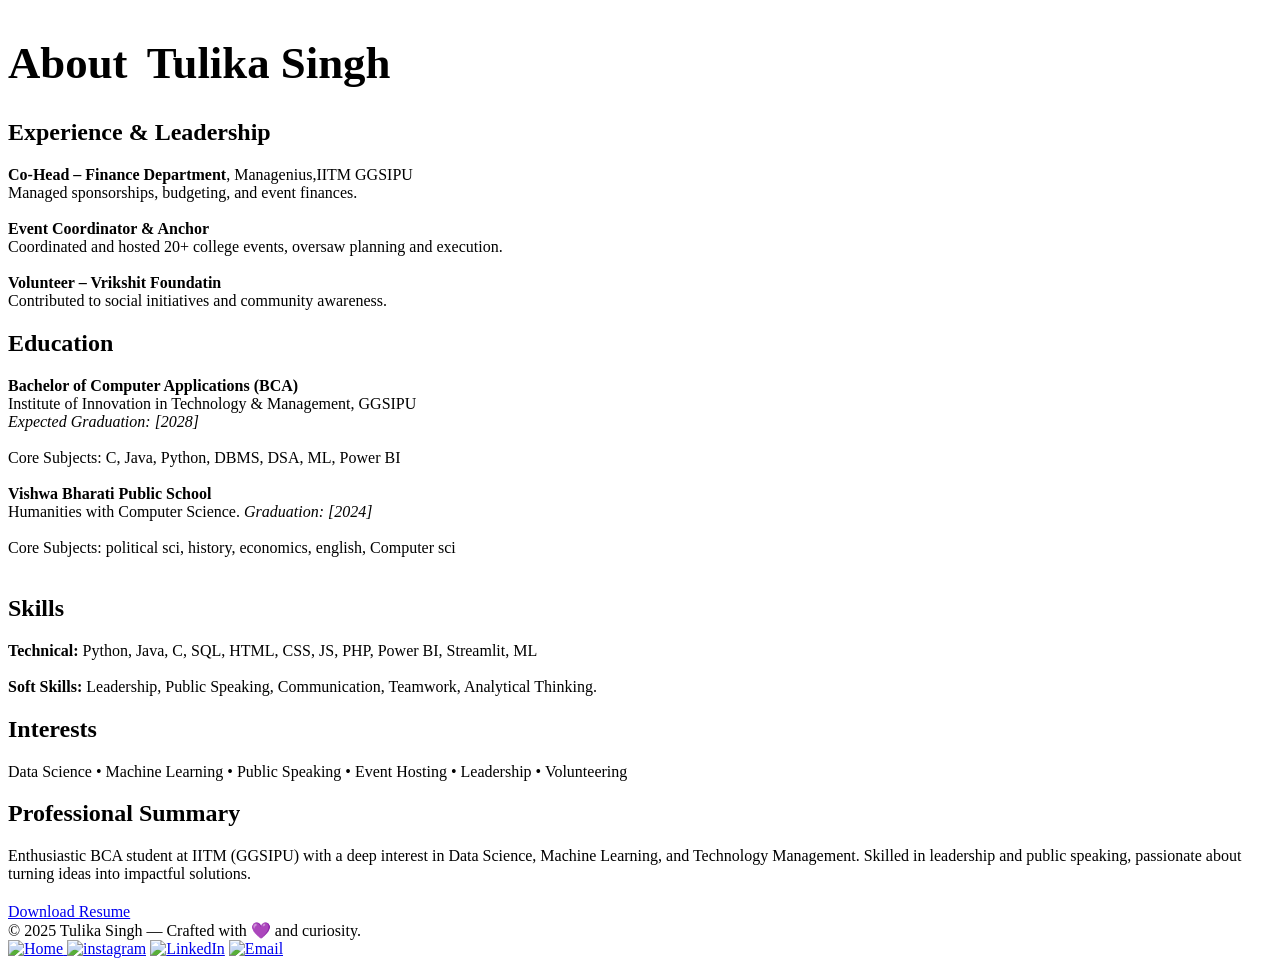
==== about.html @ 1f3c075c "Initial portfolio upload" ====
<!DOCTYPE html>
<html lang="en">
<head>
  <meta charset="UTF-8">
  <meta name="viewport" content="width=device-width, initial-scale=1.0">
  <title>About Tulika | Portfolio</title>
  <link rel="stylesheet" href="C:\Users\santo\portfolio\style.css">
</head>
<body>

  <section class="container animate-fade-in">
    <h1 class="center" style="font-family:'Playfair Display',serif;font-size:2.8rem;margin-bottom:30px;">
      About <span style="color:var(--accent-1);margin-left:8px;">Tulika Singh</span>
    </h1>

    <div class="row" style="justify-content:center;gap:30px;flex-wrap:wrap;">

      <!-- EXPERIENCE -->
      <div class="card tilt-on-hover animate-fade-in animate-delay-100" style="flex:1 1 320px;min-width:320px;">
        <div class="meta">
          <h2>Experience & Leadership</h2>
          <p class="lead">
            <b>Co-Head – Finance Department</b>, Managenius,IITM GGSIPU<br>
            Managed sponsorships, budgeting, and event finances.<br><br>
            <b>Event Coordinator & Anchor</b><br>
            Coordinated and hosted 20+ college events, oversaw planning and execution.<br><br>
            <b>Volunteer – Vrikshit Foundatin</b><br>
            Contributed to social initiatives and community awareness.
          </p>
        </div>
      </div>

      <!-- EDUCATION -->
      <div class="card tilt-on-hover animate-fade-in animate-delay-200" style="flex:1 1 320px;min-width:320px;">
        <div class="meta">
          <h2>Education</h2>
          <p class="lead">
            <b>Bachelor of Computer Applications (BCA)</b><br>
            Institute of Innovation in Technology & Management, GGSIPU<br>
            <i>Expected Graduation: [2028]</i><br><br>
            Core Subjects: C, Java, Python, DBMS, DSA, ML, Power BI<br><br>
            <b>Vishwa Bharati Public School</b><br>
            Humanities with Computer Science.
            <i>Graduation: [2024]</i><br><br>
            Core Subjects: political sci, history, economics, english, Computer sci<br><br>
          </p>
        </div>
      </div>

      <!-- SKILLS -->
      <div class="card tilt-on-hover animate-fade-in animate-delay-300" style="flex:1 1 320px;min-width:320px;">
        <div class="meta">
          <h2>Skills</h2>
          <p class="lead">
            <b>Technical:</b> Python, Java, C, SQL, HTML, CSS, JS, PHP, Power BI, Streamlit, ML<br><br>
            <b>Soft Skills:</b> Leadership, Public Speaking, Communication, Teamwork, Analytical Thinking.
          </p>
        </div>
      </div>

      <!-- INTERESTS -->
      <div class="card tilt-on-hover animate-fade-in animate-delay-300" style="flex:1 1 320px;min-width:320px;">
        <div class="meta">
          <h2>Interests</h2>
          <p class="lead">
            Data Science • Machine Learning • Public Speaking • Event Hosting • Leadership • Volunteering
          </p>
        </div>
      </div>

      <!-- SUMMARY -->
      <div class="card tilt-on-hover animate-fade-in animate-delay-200" style="flex:1 1 660px;min-width:660px;">
        <div class="meta">
          <h2>Professional Summary</h2>
          <p class="lead">
            Enthusiastic BCA student at IITM (GGSIPU) with a deep interest in Data Science, Machine Learning, and Technology Management. Skilled in leadership and public speaking, passionate about turning ideas into impactful solutions.
          </p>
          <div class="center" style="margin-top:20px;">
            <a href="Tulika_Singh_Resume.pdf" class="resume-btn" download>Download Resume</a>
          </div>
        </div>
      </div>

    </div>
  </section>

  <!-- UNIVERSAL FOOTER -->
  <footer class="site-footer">
    <div class="footer-inner">
      <div class="footer-left">
        © 2025 Tulika Singh — Crafted with 💜 and curiosity.
      </div>
      <div class="footer-icons">
        <a href="index.html" class="footer-icon-circle">
  <img src="https://cdn-icons-png.flaticon.com/512/25/25694.png" width="18" alt="Home" />
</a>

        <a href="#"><img src="https://cdn-icons-png.flaticon.com/512/174/174855.png" alt="instagram" width="22"></a>
        <a href="https://www.linkedin.com/in/tulika-singh-5a00b3342?utm_source=share&utm_campaign=share_via&utm_content=profile&utm_medium=android_app"><img src="https://cdn-icons-png.flaticon.com/512/174/174857.png" alt="LinkedIn" width="22"></a>
        <a href="mailto:tulikasingh0606@gmail.com"><img src="https://cdn-icons-png.flaticon.com/512/732/732200.png"  alt="Email" width="22"></a>
      </div>
    </div>
  </footer>

  <script>
    // Optional: interactive 3D tilt on mousemove
    document.querySelectorAll('.tilt-on-hover').forEach(card => {
      card.addEventListener('mousemove', e => {
        const rect = card.getBoundingClientRect();
        const x = e.clientX - rect.left;
        const y = e.clientY - rect.top;
        const centerX = rect.width / 2;
        const centerY = rect.height / 2;
        const rotateX = ((y - centerY) / 18);
        const rotateY = ((x - centerX) / -18);
        card.style.transform = `rotateX(${rotateX}deg) rotateY(${rotateY}deg) translateZ(18px)`;
      });
      card.addEventListener('mouseleave', () => {
        card.style.transform = 'rotateX(0deg) rotateY(0deg) translateZ(0)';
      });
    });
  </script>

</body>

</html>
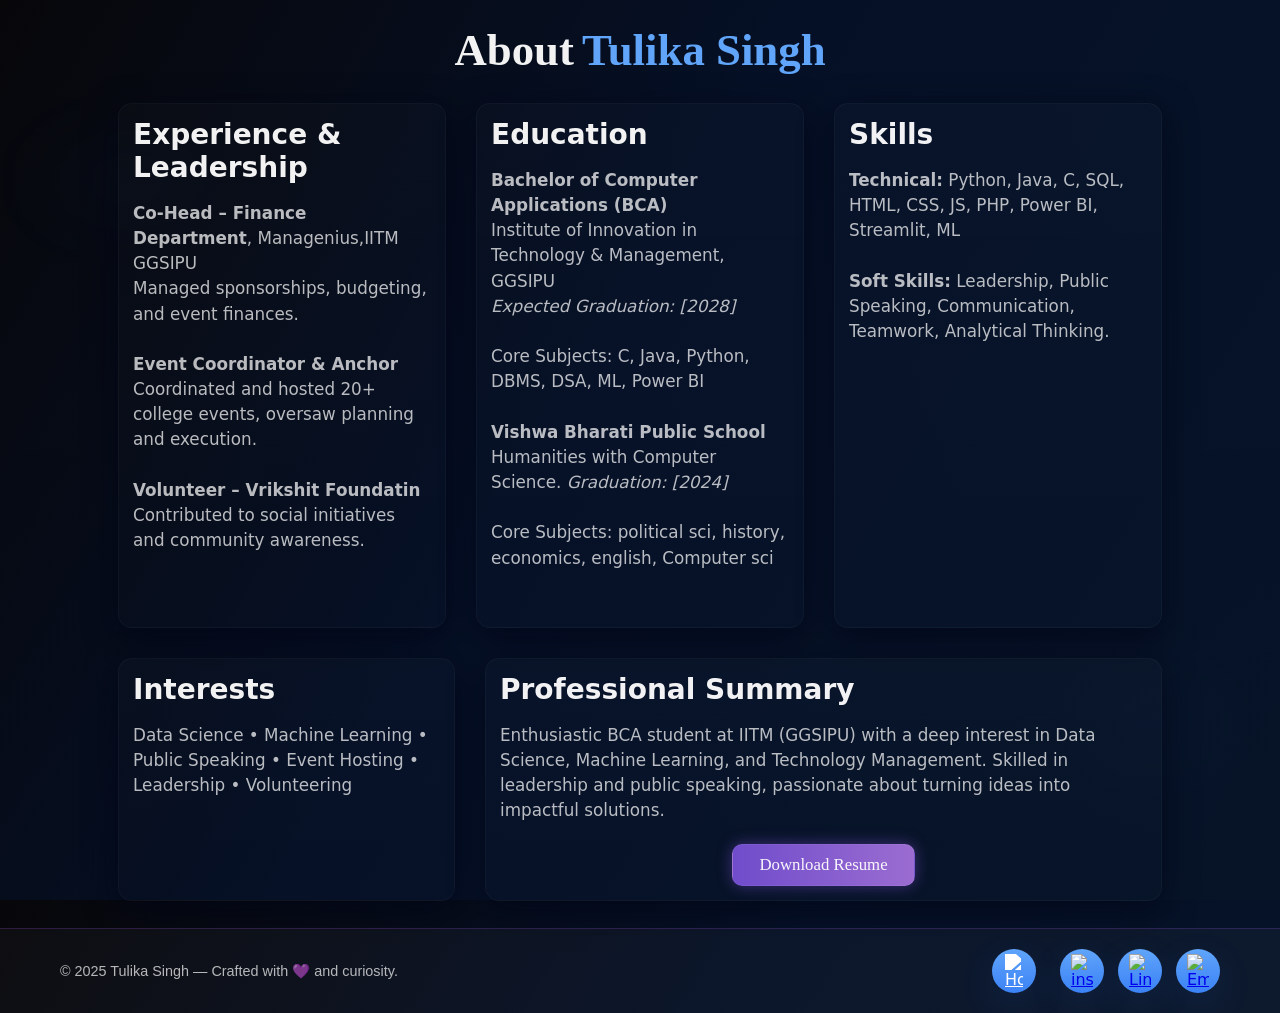
==== commit 310c7028: "path fixation" ====
--- a/about.html
+++ b/about.html
@@ -4,7 +4,7 @@
   <meta charset="UTF-8">
   <meta name="viewport" content="width=device-width, initial-scale=1.0">
   <title>About Tulika | Portfolio</title>
-  <link rel="stylesheet" href="C:\Users\santo\portfolio\style.css">
+  <link rel="stylesheet" href="./style.css">
 </head>
 <body>
 
--- a/style.css
+++ b/style.css
@@ -0,0 +1,350 @@
+* =========================
+   Tulika — Master style.css
+   Next-gen: Gradient + Neon + Glass + 3D Tilt
+   ========================= */
+
+/* ---------- Root palette & shared vars ---------- */
+@import url('https://fonts.googleapis.com/css2?family=Lora:wght@400;500&family=Playfair+Display:wght@500;600;700&display=swap');
+
+body {
+  font-family: 'Lora', serif;
+}
+
+h1, h2, h3 {
+  font-family: 'Playfair Display', serif;
+}
+
+:root{
+  --bg-1: #07070a;
+  --bg-2: #071428;
+  --accent-1: rgb(96,165,250); /* light blue */
+  --accent-2: rgb(59,130,246); /* deep blue */
+  --neon: rgba(96,165,250,0.18);
+  --glass: rgba(255,255,255,0.03);
+  --glass-2: rgba(255,255,255,0.02);
+  --muted: rgba(255,255,255,0.72);
+  --soft-white: rgba(255,255,255,0.95);
+  --card-elev: 0 10px 40px rgba(2,6,23,0.75);
+  --glass-border: rgba(96,165,250,0.14);
+  --radius-lg: 16px;
+  --radius-sm: 10px;
+  --font-head: "Bebas Neue", system-ui, sans-serif;
+  --font-body: "Inter", "Poppins", system-ui, sans-serif;
+}
+
+/* ---------- base layout ---------- */
+*{box-sizing:border-box}
+html,body{height:100%;margin:0;font-family:var(--font-body);-webkit-font-smoothing:antialiased;-moz-osx-font-smoothing:grayscale}
+body{
+  color:var(--soft-white);
+  background: linear-gradient(120deg, var(--bg-1) 0%, #051026 45%, var(--bg-2) 100%);
+  overflow-x:hidden;
+  position:relative;
+  -webkit-font-smoothing:antialiased;
+  perspective:1200px;
+}
+
+/* Animated gradient layer — subtle slow motion for 'parallax' feeling */
+body::before{
+  content:"";
+  position:fixed; inset:0; z-index:0;
+  background:
+    radial-gradient(1200px 400px at 10% 20%, rgba(96,165,250,0.06), transparent 10%),
+    radial-gradient(900px 300px at 90% 80%, rgba(59,130,246,0.05), transparent 10%),
+    radial-gradient(600px 260px at 70% 10%, rgba(120,80,255,0.02), transparent 8%);
+  mix-blend-mode: screen;
+  pointer-events:none;
+  animation: slowMove 18s linear infinite;
+  filter: blur(40px) saturate(120%);
+}
+@keyframes slowMove{
+  0%{transform:translate3d(0,0,0) scale(1)}
+  50%{transform:translate3d(-4%,2%,0) scale(1.02)}
+  100%{transform:translate3d(0,0,0) scale(1)}
+}
+
+/* subtle grain overlay for texture */
+body::after{
+  content:""; position:fixed; inset:0; z-index:1; pointer-events:none;
+  background-image:linear-gradient(transparent, rgba(255,255,255,0.002));
+  mix-blend-mode:overlay; opacity:0.6;
+}
+
+/* ---------- typography / utilities ---------- */
+.logo-text{font-family:var(--font-head);font-size:28px;font-weight:700;letter-spacing:0.6px;display:flex;align-items:center;gap:8px}
+h1,h2,h3{font-family:var(--font-head);margin:0;color:var(--soft-white)}
+h1{font-size:clamp(28px,4.6vw,48px);line-height:1}
+h2{font-size:clamp(20px,2.4vw,28px)}
+.lead{color:var(--muted);font-size:1.05rem;line-height:1.5}
+
+/* small helpers */
+.container{max-width:1100px;margin:0 auto;padding:28px;position:relative;z-index:20}
+.row{display:flex;gap:20px;flex-wrap:wrap}
+.center{display:flex;align-items:center;justify-content:center}
+.col{flex:1}
+
+/* ---------- Buttons (your original but upgraded with neon + glass) ---------- */
+.bookmarkBtn{
+  width:auto;min-width:140px;height:44px;border-radius:999px;
+  border:1px solid rgba(96,165,250,0.18);
+  background:linear-gradient(180deg, rgba(255,255,255,0.02), rgba(255,255,255,0.01));
+  display:flex;align-items:center;justify-content:flex-start;cursor:pointer;
+  transition:all 0.32s cubic-bezier(.2,.9,.35,1);overflow:hidden;padding:0 6px;position:relative;
+  backdrop-filter: blur(6px) saturate(120%);box-shadow: 0 6px 30px rgba(8,12,24,0.6);
+}
+.IconContainer{
+  width:36px;height:36px;border-radius:999px;
+  background:linear-gradient(180deg,var(--accent-1),var(--accent-2));
+  display:flex;align-items:center;justify-content:center;margin-left:6px;
+  box-shadow:0 6px 20px rgba(59,130,246,0.16), inset 0 -6px 16px rgba(255,255,255,0.04);
+  transition:all .34s cubic-bezier(.2,.9,.35,1);
+  transform-origin:left center;
+}
+.bookmarkBtn .text{margin-left:10px;margin-right:10px;font-weight:600}
+.bookmarkBtn:hover{transform:translateY(-6px);box-shadow:0 18px 50px rgba(10,30,80,0.45)}
+.bookmarkBtn:hover .IconContainer{width:calc(100% - 16px);border-radius:28px}
+.bookmarkBtn:active{transform:translateY(-2px) scale(.98)}
+
+/* add subtle neon outline on focus */
+.bookmarkBtn:focus{outline:none;box-shadow:0 0 30px rgba(59,130,246,0.12), 0 12px 40px rgba(2,6,23,0.6)}
+
+/* ---------- Hero (glass panel + 3D tilt + neon halo) ---------- */
+.hero{
+  min-height:78vh;display:flex;align-items:center;position:relative;z-index:10;padding-top:20px;padding-bottom:20px;
+}
+.hero-inner{display:grid;grid-template-columns:1fr 420px;gap:28px;align-items:center;width:100%;max-width:1200px;margin:0 auto;padding:24px}
+@media (max-width:920px){.hero-inner{grid-template-columns:1fr; padding:20px}}
+
+/* hero text card (glass) */
+.hero-card{
+  background: linear-gradient(180deg, rgba(255,255,255,0.02), rgba(255,255,255,0.008));
+  border-radius:var(--radius-lg);
+  padding:30px;
+  border:1px solid var(--glass-border);
+  box-shadow:var(--card-elev), 0 2px 12px rgba(59,130,246,0.04);
+  backdrop-filter: blur(10px) saturate(130%);
+  transform-style:preserve-3d;
+  transition: transform .45s cubic-bezier(.2,.9,.36,1), box-shadow .45s;
+  position:relative;overflow:hidden;
+}
+
+/* neon rim */
+.hero-card::before{
+  content:""; position:absolute; inset:-2px; z-index:0; pointer-events:none;
+  background:linear-gradient(90deg, rgba(96,165,250,0.06), rgba(59,130,246,0.03));
+  mix-blend-mode:screen; filter:blur(14px);
+}
+
+/* tilt effect on hover */
+.hero-card.tilt{
+  transform: translateZ(12px) rotateX(0deg);
+}
+.hero-card:hover{transform:translate3d(0,-8px,26px);box-shadow:0 36px 90px rgba(2,6,23,0.85)}
+
+/* hero portrait (glass frame) */
+.hero-portrait{
+  width:420px;height:420px;border-radius:18px;overflow:hidden;border:1px solid rgba(255,255,255,0.04);
+  background:linear-gradient(180deg, rgba(255,255,255,0.02), rgba(255,255,255,0.005));
+  display:flex;align-items:center;justify-content:center;position:relative;box-shadow:0 12px 40px rgba(2,6,23,0.7);
+  backdrop-filter: blur(8px) saturate(120%);
+}
+.hero-portrait img{width:100%;height:100%;object-fit:cover;display:block;}
+
+/* neon halo behind portrait */
+.hero-portrait::after{
+  content:"";position:absolute;inset: -8% -8% auto -8%;height:60%;z-index:0;background:
+  radial-gradient(40% 60% at 20% 20%, rgba(96,165,250,0.12), transparent 18%),
+  radial-gradient(40% 40% at 80% 80%, rgba(59,130,246,0.10), transparent 22%);
+  filter:blur(22px);
+}
+
+/* heading styles inside hero */
+.hero-card h1{font-size:clamp(28px,4.2vw,42px);z-index:2}
+.hero-card p{color:var(--muted);z-index:2;margin:12px 0 0;line-height:1.6}
+
+/* CTA row */
+.hero-cta{display:flex;gap:14px;margin-top:18px;z-index:3}
+.primary-cta{background:linear-gradient(90deg,var(--accent-1),var(--accent-2));color:#021124;padding:10px 14px;border-radius:12px;border:none;font-weight:800;cursor:pointer;box-shadow:0 10px 30px rgba(59,130,246,0.16)}
+.secondary-cta{background:transparent;border:1px solid rgba(255,255,255,0.04);color:var(--muted);padding:10px 14px;border-radius:12px}
+
+/* ---------- Cards / Projects (floating + tilt + neon) ---------- */
+.card{
+  border-radius:14px;overflow:hidden;background:linear-gradient(180deg, rgba(255,255,255,0.016), rgba(255,255,255,0.006));
+  border:1px solid rgba(255,255,255,0.03);backdrop-filter: blur(8px);box-shadow:0 8px 32px rgba(2,6,23,0.7);
+  transition: transform .36s cubic-bezier(.2,.9,.36,1), box-shadow .36s;
+}
+.card .meta{padding:14px}
+.card:hover{transform:translate3d(0,-12px,30px);box-shadow:0 36px 90px rgba(2,6,23,0.9)}
+.card .cover{height:160px;background:#0b1020;display:block;overflow:hidden}
+.card .cover img{width:100%;height:100%;object-fit:cover;display:block;transform:scale(1);transition:transform .6s}
+.card:hover .cover img{transform:scale(1.06)}
+
+/* project grid */
+.projects-grid{display:grid;grid-template-columns:repeat(3,1fr);gap:20px}
+@media (max-width:980px){.projects-grid{grid-template-columns:repeat(2,1fr)}}
+@media (max-width:620px){.projects-grid{grid-template-columns:1fr}}
+
+/* ---------- Skill bars (neon progress) ---------- */
+.skill{padding:8px 0}
+.skill .meta{display:flex;justify-content:space-between;font-weight:700;color:var(--muted);margin-bottom:6px}
+.bar{height:12px;border-radius:99px;background:linear-gradient(90deg, rgba(255,255,255,0.03), rgba(255,255,255,0.02));overflow:hidden}
+.bar > i{display:block;height:100%;border-radius:99px;background:linear-gradient(90deg,var(--accent-1),var(--accent-2));box-shadow:0 8px 24px rgba(59,130,246,0.18);transition:width .6s}
+
+/* ---------- Contact (Get in Touch) cards - horizontal rotate ---------- */
+.contact-container{min-height:100vh;display:flex;align-items:center;justify-content:center;padding:60px 20px;z-index:20}
+.contact-grid{display:flex;gap:28px;flex-wrap:wrap;align-items:center;justify-content:center}
+.contact-card{width:260px;height:320px;perspective:1400px;border-radius:18px;position:relative}
+.card-inner{position:relative;width:100%;height:100%;transition:transform .72s cubic-bezier(.2,.9,.36,1);transform-style:preserve-3d}
+.contact-card:hover .card-inner{transform:rotateY(180deg) translateZ(6px)}
+.card-front,.card-back{position:absolute;inset:0;border-radius:18px;backface-visibility:hidden;display:flex;flex-direction:column;align-items:center;justify-content:center;border:1px solid rgba(255,255,255,0.03);background:linear-gradient(180deg, rgba(255,255,255,0.02), rgba(255,255,255,0.008));box-shadow:0 12px 40px rgba(2,6,23,0.7)}
+.card-front{z-index:2}
+.card-back{transform:rotateY(180deg);background:linear-gradient(90deg, rgba(12,12,12,0.9), rgba(20,20,30,0.94));border:1px solid rgba(59,130,246,0.08)}
+
+/* QR style on back */
+.card-back .qr{width:160px;height:160px;border-radius:10px;border:1px solid rgba(96,165,250,0.12);box-shadow:0 10px 30px rgba(59,130,246,0.06);overflow:hidden}
+
+/* front icon + title */
+.card-front .icon-wrap{width:72px;height:72px;border-radius:999px;background:linear-gradient(180deg,var(--accent-1),var(--accent-2));display:flex;align-items:center;justify-content:center;box-shadow:0 12px 36px rgba(59,130,246,0.12)}
+.card-front h3{margin-top:12px}
+
+/* ---------- Universal Footer (glowing icons row) ---------- */
+.site-footer{padding:30px 0;border-top:1px solid rgba(96,165,250,0.06);background:linear-gradient(180deg, rgba(255,255,255,0.01), rgba(255,255,255,0.007));backdrop-filter:blur(6px)}
+.footer-inner{display:flex;align-items:center;justify-content:space-between;gap:12px;max-width:1100px;margin:0 auto;padding:0 20px}
+.footer-left{color:var(--muted);font-size:0.95rem}
+.footer-icons{display:flex;gap:12px;align-items:center}
+.footer-icons a{width:44px;height:44px;border-radius:999px;display:flex;align-items:center;justify-content:center;background:linear-gradient(180deg,var(--accent-1),var(--accent-2));box-shadow:0 12px 36px rgba(59,130,246,0.12);transform:translateZ(0);transition:transform .28s}
+.footer-icons a:hover{transform:translateY(-6px) scale(1.04);filter:brightness(1.05)}
+
+/* ---------- small utility animations ---------- */
+@keyframes floaty {
+  0%{transform:translateY(0)}
+  50%{transform:translateY(-6px)}
+  100%{transform:translateY(0)}
+}
+.float-slow{animation:floaty 6s ease-in-out infinite}
+
+/* fade in utilities */
+@keyframes fade-in{from{opacity:0;transform:translateY(20px)}to{opacity:1;transform:translateY(0)}}
+.animate-fade-in{animation:fade-in 0.6s ease-out forwards}
+.animate-delay-100{animation-delay:.1s}
+.animate-delay-200{animation-delay:.2s}
+.animate-delay-300{animation-delay:.3s}
+
+/* ---------- 3D tilt for interactive elements (mouse hover) ---------- */
+/* slight rotate on hover for cards; to get more interactive tilt with mouse you'll add a tiny JS listener to rotate based on cursor — optional */
+.tilt-on-hover{transition:transform .38s cubic-bezier(.2,.9,.36,1);transform-origin:center;will-change:transform}
+.tilt-on-hover:hover{transform:rotateX(6deg) rotateY(-6deg) translateZ(12px)}
+
+/* ---------- accessibility / responsive ---------- */
+@media (max-width:920px){
+  .hero-inner{grid-template-columns:1fr;gap:18px}
+  .hero-portrait{width:320px;height:320px;margin:0 auto}
+  .card{margin-bottom:12px}
+}
+@media (max-width:620px){
+  .container{padding:16px}
+  .hero-portrait{width:260px;height:260px}
+  .projects-grid{grid-template-columns:1fr}
+  .footer-inner{flex-direction:column;gap:12px}
+}
+
+/* ---------- small print ---------- */
+/* keep interactive elements above background layers */
+.header, .navbar, .container, footer, .hero-card, .card, .contact-card{position:relative;z-index:30}
+
+/* ---------- preserve original classes you shared earlier (no breaking) ---------- */
+/* These reinforce your earlier CSS so existing HTML maps correctly */
+.icon{border-radius:1px;transition-duration:0.3s}
+.text{transition-duration:0.3s}
+.logo-icon{width:36px;height:36px}
+
+/* ---------- end of stylesheet ---------- */
+.resume-btn {
+  display: inline-block;
+  font-family: 'Playfair Display', serif;
+  font-size: 1.05rem;
+  padding: 10px 26px;
+  border-radius: 10px;
+  color: var(--soft-white);
+  background: linear-gradient(90deg, rgba(139,92,246,0.8), rgba(192,132,252,0.8));
+  text-decoration: none;
+  transition: all 0.35s ease;
+  box-shadow: 0 0 15px rgba(139,92,246,0.4);
+  border: 1px solid rgba(255,255,255,0.05);
+}
+
+.resume-btn:hover {
+  transform: translateY(-3px) scale(1.03);
+  box-shadow: 0 0 25px rgba(192,132,252,0.6), 0 0 10px rgba(139,92,246,0.4);
+  background: linear-gradient(90deg, rgba(192,132,252,1), rgba(139,92,246,1));
+}  
+/* --------------------------- */
+/* FIX FOOTER ICONS (FINAL)    */
+/* --------------------------- */
+
+.site-footer {
+  padding: 20px 0;
+  background: rgba(255,255,255,0.03);
+  border-top: 1px solid rgba(168,85,247,0.2);
+  backdrop-filter: blur(12px);
+}
+
+.footer-inner {
+  max-width: 1200px;
+  margin: auto;
+  padding: 0 20px;
+  display: flex;
+  align-items: center;
+  justify-content: space-between;
+}
+
+.footer-left {
+  color: rgba(255,255,255,0.7);
+  font-size: 0.9rem;
+  font-family: "Poppins", sans-serif;
+}
+
+.footer-icons {
+  display: flex;
+  gap: 14px;
+  align-items: center;
+}
+
+.footer-icons .icon {
+  width: 26px;
+  height: 26px;
+  object-fit: contain;
+  filter: drop-shadow(0 0 5px rgba(168,85,247,0.6));
+  transition: 0.3s ease;
+}
+
+.footer-icons .icon:hover {
+  transform: scale(1.15);
+  filter: drop-shadow(0 0 10px rgba(168,85,247,1));
+}
+.footer-icon-circle {
+  width: 35px;
+  height: 35px;
+  background: rgba(255, 255, 255, 0.15);
+  border-radius: 50%;
+  display: flex;
+  justify-content: center;
+  align-items: center;
+  margin-right: 10px;
+  box-shadow:
+    0 0 10px rgba(96,165,250,0.6),
+    0 0 20px rgba(96,165,250,0.4);
+  backdrop-filter: blur(4px);
+  transition: 0.3s ease;
+}
+
+.footer-icon-circle img {
+  filter: brightness(0) invert(1);
+}
+
+.footer-icon-circle:hover {
+  transform: scale(1.12);
+  box-shadow:
+    0 0 18px rgba(96,165,250,1),
+    0 0 30px rgba(96,165,250,0.9);
+}
